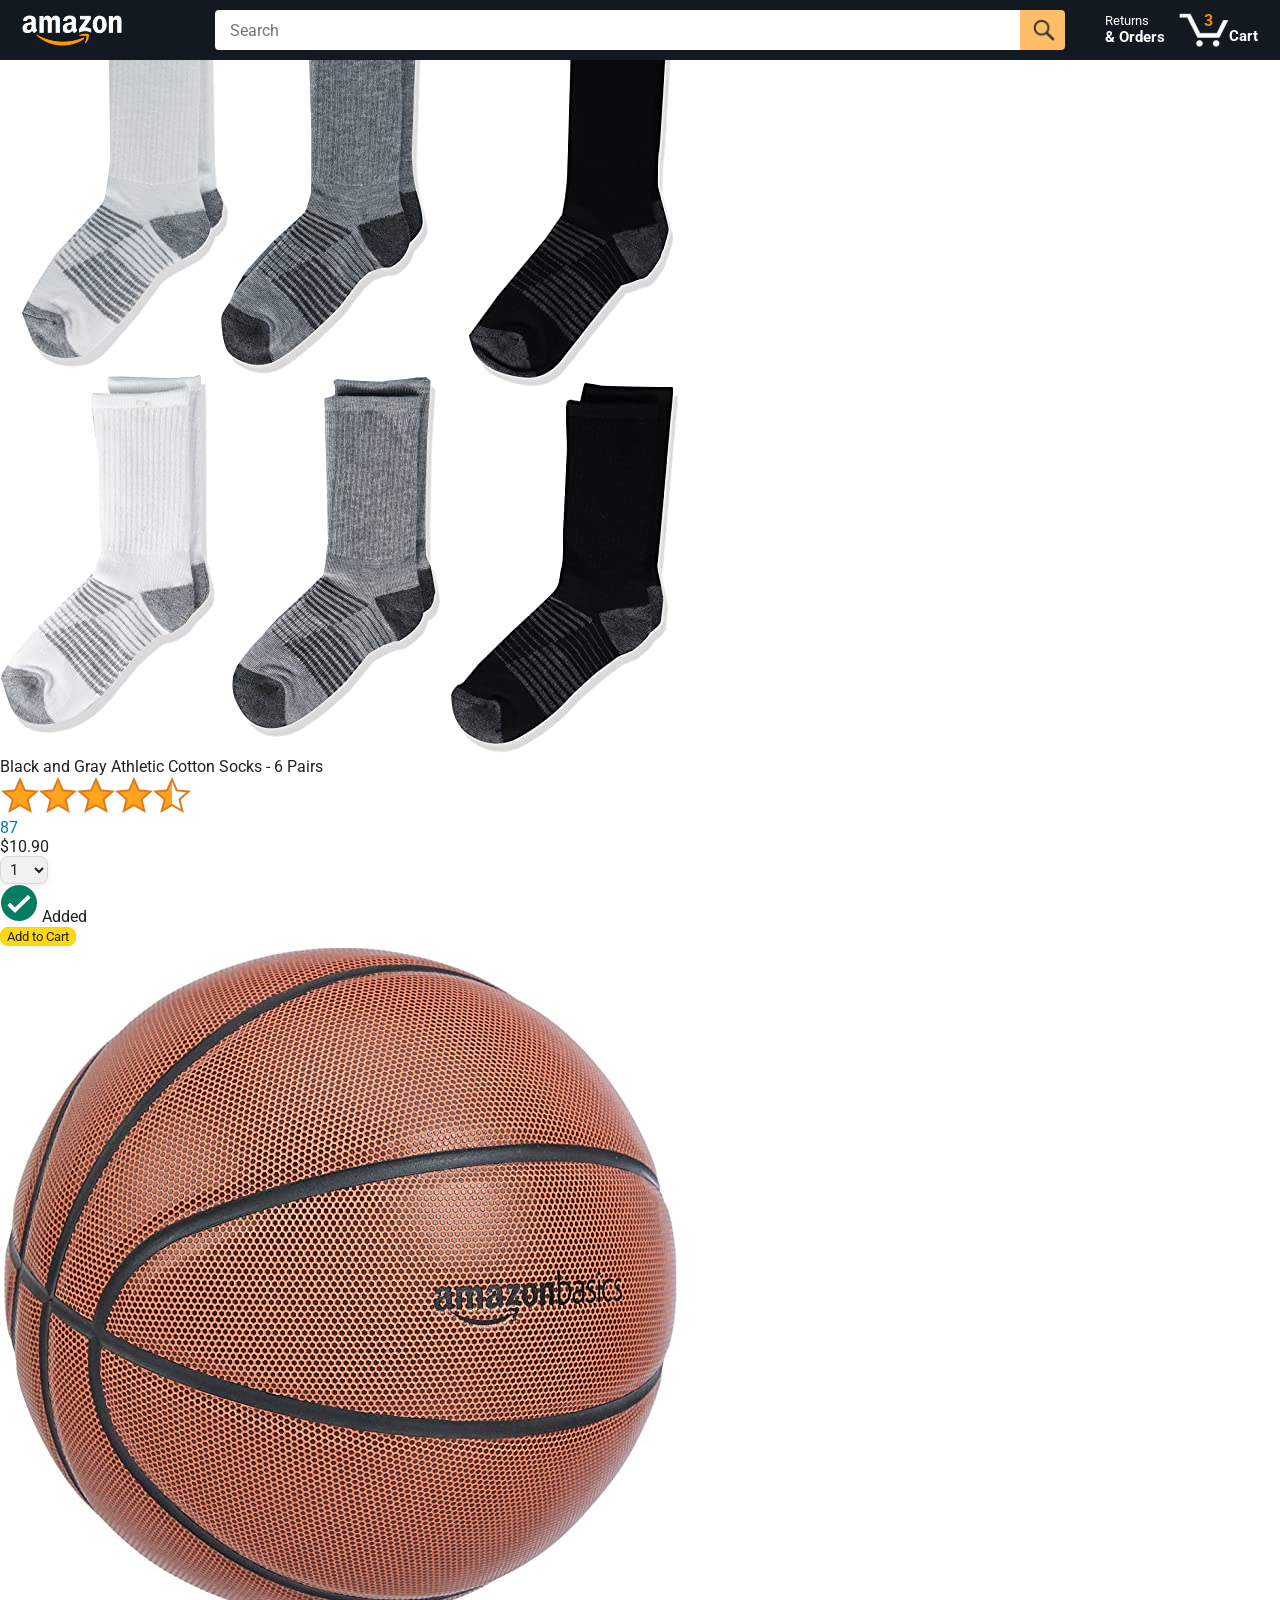
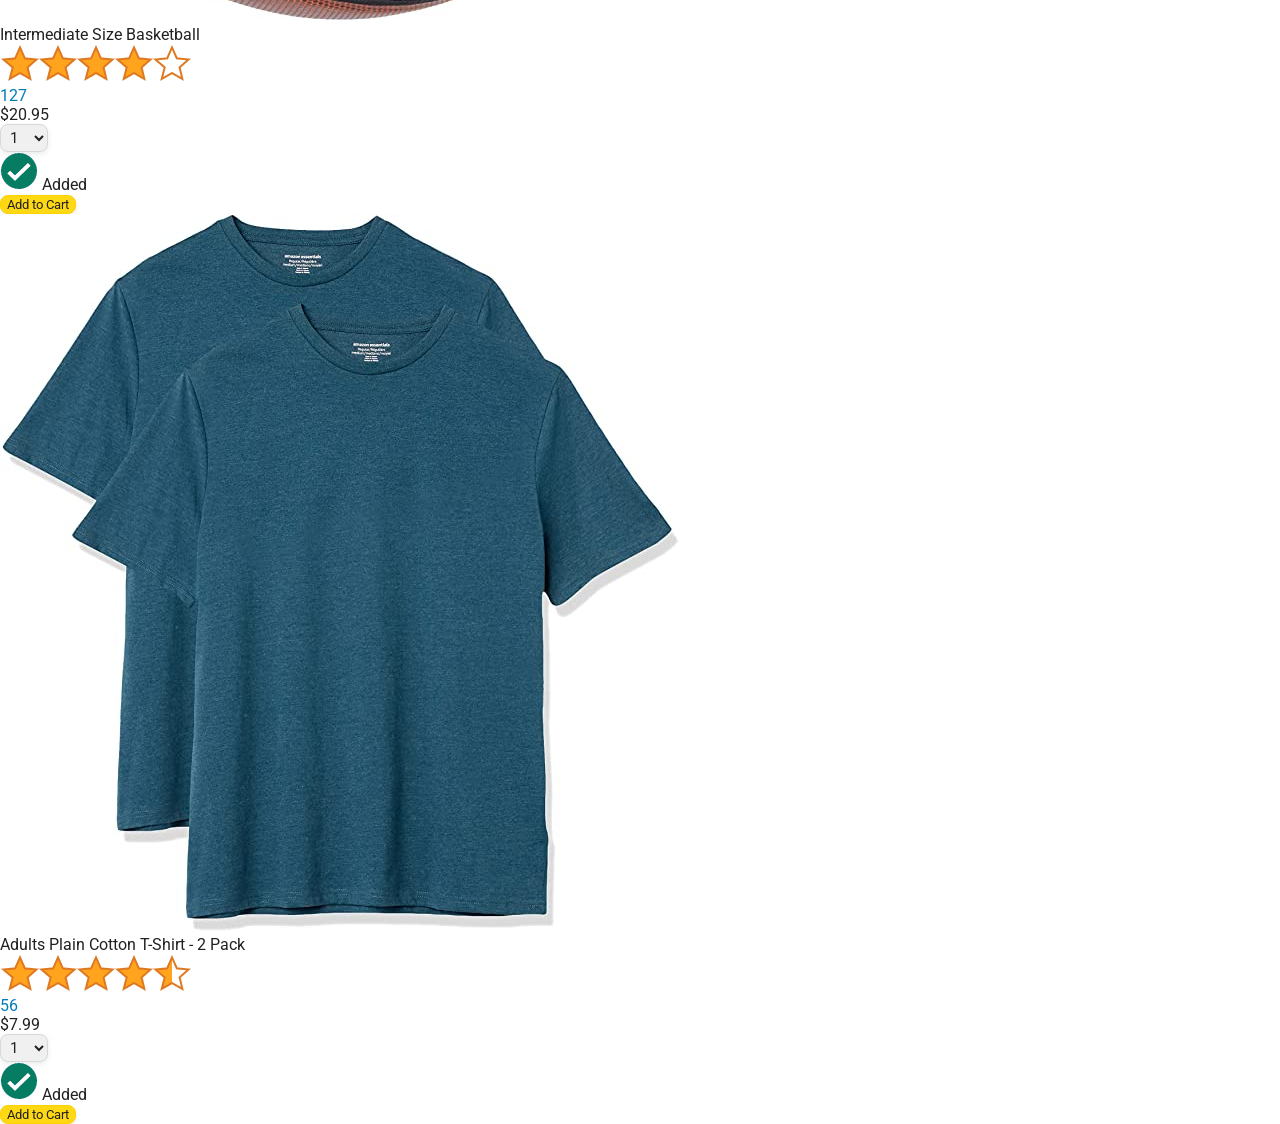
==== amazon.html @ 9285aa5b "added the starting HTML and CSS" ====
<!DOCTYPE html>
<html>
  <head>
    <title>Amazon Project</title>

    <!-- This code is needed for responsive design to work.
      (Responsive design = make the website look good on
      smaller screen sizes like a phone or a tablet). -->
    <meta name="viewport" content="width=device-width, initial-scale=1">

    <!-- Load a font called Roboto from Google Fonts. -->
    <link rel="preconnect" href="https://fonts.googleapis.com">
    <link rel="preconnect" href="https://fonts.gstatic.com" crossorigin>
    <link href="https://fonts.googleapis.com/css2?family=Roboto:wght@400;500;700&display=swap" rel="stylesheet">

    <!-- Here are the CSS files for this page. -->
    <link rel="stylesheet" href="styles/shared/general.css">
    <link rel="stylesheet" href="styles/shared/amazon-header.css">
    <link rel="stylesheet" href="styles/pages/amazon.css">
  </head>
  <body>
    <div class="amazon-header">
      <div class="amazon-header-left-section">
        <a href="amazon.html" class="header-link">
          <img class="amazon-logo"
            src="images/amazon-logo-white.png">
          <img class="amazon-mobile-logo"
            src="images/amazon-mobile-logo-white.png">
        </a>
      </div>

      <div class="amazon-header-middle-section">
        <input class="search-bar" type="text" placeholder="Search">

        <button class="search-button">
          <img class="search-icon" src="images/icons/search-icon.png">
        </button>
      </div>

      <div class="amazon-header-right-section">
        <a class="orders-link header-link" href="orders.html">
          <span class="returns-text">Returns</span>
          <span class="orders-text">& Orders</span>
        </a>

        <a class="cart-link header-link" href="checkout.html">
          <img class="cart-icon" src="images/icons/cart-icon.png">
          <div class="cart-quantity">3</div>
          <div class="cart-text">Cart</div>
        </a>
      </div>
    </div>

    <div class="main">
      <div class="products-grid">
        <div class="product-container">
          <div class="product-image-container">
            <img class="product-image"
              src="images/products/athletic-cotton-socks-6-pairs.jpg">
          </div>

          <div class="product-name limit-text-to-2-lines">
            Black and Gray Athletic Cotton Socks - 6 Pairs
          </div>

          <div class="product-rating-container">
            <img class="product-rating-stars"
              src="images/ratings/rating-45.png">
            <div class="product-rating-count link-primary">
              87
            </div>
          </div>

          <div class="product-price">
            $10.90
          </div>

          <div class="product-quantity-container">
            <select>
              <option selected value="1">1</option>
              <option value="2">2</option>
              <option value="3">3</option>
              <option value="4">4</option>
              <option value="5">5</option>
              <option value="6">6</option>
              <option value="7">7</option>
              <option value="8">8</option>
              <option value="9">9</option>
              <option value="10">10</option>
            </select>
          </div>

          <div class="product-spacer"></div>

          <div class="added-to-cart">
            <img src="images/icons/checkmark.png">
            Added
          </div>

          <button class="add-to-cart-button button-primary">
            Add to Cart
          </button>
        </div>

        <div class="product-container">
          <div class="product-image-container">
            <img class="product-image"
              src="images/products/intermediate-composite-basketball.jpg">
          </div>

          <div class="product-name limit-text-to-2-lines">
            Intermediate Size Basketball
          </div>

          <div class="product-rating-container">
            <img class="product-rating-stars"
              src="images/ratings/rating-40.png">
            <div class="product-rating-count link-primary">
              127
            </div>
          </div>

          <div class="product-price">
            $20.95
          </div>

          <div class="product-quantity-container">
            <select>
              <option selected value="1">1</option>
              <option value="2">2</option>
              <option value="3">3</option>
              <option value="4">4</option>
              <option value="5">5</option>
              <option value="6">6</option>
              <option value="7">7</option>
              <option value="8">8</option>
              <option value="9">9</option>
              <option value="10">10</option>
            </select>
          </div>

          <div class="product-spacer"></div>

          <div class="added-to-cart">
            <img src="images/icons/checkmark.png">
            Added
          </div>

          <button class="add-to-cart-button button-primary">
            Add to Cart
          </button>
        </div>

        <div class="product-container">
          <div class="product-image-container">
            <img class="product-image"
              src="images/products/adults-plain-cotton-tshirt-2-pack-teal.jpg">
          </div>

          <div class="product-name limit-text-to-2-lines">
            Adults Plain Cotton T-Shirt - 2 Pack
          </div>

          <div class="product-rating-container">
            <img class="product-rating-stars"
              src="images/ratings/rating-45.png">
            <div class="product-rating-count link-primary">
              56
            </div>
          </div>

          <div class="product-price">
            $7.99
          </div>

          <div class="product-quantity-container">
            <select>
              <option selected value="1">1</option>
              <option value="2">2</option>
              <option value="3">3</option>
              <option value="4">4</option>
              <option value="5">5</option>
              <option value="6">6</option>
              <option value="7">7</option>
              <option value="8">8</option>
              <option value="9">9</option>
              <option value="10">10</option>
            </select>
          </div>

          <div class="product-spacer"></div>

          <div class="added-to-cart">
            <img src="images/icons/checkmark.png">
            Added
          </div>

          <button class="add-to-cart-button button-primary">
            Add to Cart
          </button>
        </div>
      </div>
    </div>
  </body>
</html>
---- styles/shared/general.css ----
body {
  font-family: Roboto, Arial;
  color: rgb(33, 33, 33);
  /* The <body> element has a default margin of 8px
     on all sides. This removes the default margins. */
  margin: 0;
}

/* <p> elements have a default margin on the top
   and bottom. This removes the default margins. */
p {
  margin: 0;
}

button {
  cursor: pointer;
}

select {
  cursor: pointer;
}

input, select, button {
  font-family: Roboto, Arial;
}

.button-primary {
  color: rgb(33, 33, 33);
  background-color: rgb(255, 216, 20);
  border: 1px solid rgb(252, 210, 0);
  border-radius: 8px;
  cursor: pointer;
  box-shadow: 0 2px 5px rgba(213, 217, 217, 0.5);
}

.button-primary:hover {
  background-color: rgb(247, 202, 0);
  border: 1px solid rgb(242, 194, 0);
}

.button-primary:active {
  background: rgb(255, 216, 20);
  border-color: rgb(252, 210, 0);
  box-shadow: none;
}

.button-secondary {
  color: rgb(33, 33, 33);
  background: white;
  border: 1px solid rgb(213, 217, 217);
  border-radius: 8px;
  cursor: pointer;
  box-shadow: 0 2px 5px rgba(213, 217, 217, 0.5);
}

.button-secondary:hover {
  background-color: rgb(247, 250, 250);
}

.button-secondary:active {
  background-color: rgb(237, 253, 255);
  box-shadow: none;
}

/* These styles will limit text to 2 lines. Anything
   beyond 2 lines will be replaced with "..."
   You can find this code by using an A.I. tool or by
   searching in Google.
   https://css-tricks.com/almanac/properties/l/line-clamp/ */
.limit-text-to-2-lines {
  display: -webkit-box;
  -webkit-line-clamp: 2;
  -webkit-box-orient: vertical;
  overflow: hidden;
}

.link-primary {
  color: rgb(1, 124, 182);
  cursor: pointer;
}

.link-primary:hover {
  color: rgb(196, 80, 0);
}

/* Styles for dropdown selectors. */
select {
  color: rgb(33, 33, 33);
  background-color: rgb(240, 240, 240);
  border: 1px solid rgb(213, 217, 217);
  border-radius: 8px;
  padding: 3px 5px;
  font-size: 15px;
  cursor: pointer;
  box-shadow: 0 2px 5px rgba(213, 217, 217, 0.5);
}

select:focus,
input:focus {
  outline: 2px solid rgb(255, 153, 0);
}
---- styles/shared/amazon-header.css ----
.amazon-header {
  background-color: rgb(19, 25, 33);
  color: white;
  padding-left: 15px;
  padding-right: 15px;

  display: flex;
  align-items: center;
  justify-content: space-between;

  position: fixed;
  top: 0;
  left: 0;
  right: 0;
  height: 60px;
}

.amazon-header-left-section {
  width: 180px;
}

@media (max-width: 800px) {
  .amazon-header-left-section {
    width: unset;
  }
}

.header-link {
  display: inline-block;
  padding: 6px;
  border-radius: 2px;
  cursor: pointer;
  text-decoration: none;
  border: 1px solid rgba(0, 0, 0, 0);
}

.header-link:hover {
  border: 1px solid white;
}

.amazon-logo {
  width: 100px;
  margin-top: 5px;
}

.amazon-mobile-logo {
  display: none;
}

@media (max-width: 575px) {
  .amazon-logo {
    display: none;
  }

  .amazon-mobile-logo {
    display: block;
    height: 35px;
    margin-top: 5px;
  }
}

.amazon-header-middle-section {
  flex: 1;
  max-width: 850px;
  margin-left: 10px;
  margin-right: 10px;
  display: flex;
}

.search-bar {
  flex: 1;
  width: 0;
  font-size: 16px;
  height: 38px;
  padding-left: 15px;
  border: none;
  border-top-left-radius: 4px;
  border-bottom-left-radius: 4px;
  border-top-right-radius: 0;
  border-bottom-right-radius: 0;
}

.search-button {
  background-color: rgb(254, 189, 105);
  border: none;
  width: 45px;
  height: 40px;
  border-top-right-radius: 4px;
  border-bottom-right-radius: 4px;
  flex-shrink: 0;
}

.search-icon {
  height: 22px;
  margin-left: 2px;
  margin-top: 3px;
}

.amazon-header-right-section {
  width: 180px;
  flex-shrink: 0;
  display: flex;
  justify-content: end;
}

.orders-link {
  color: white;
}

.returns-text {
  display: block;
  font-size: 13px;
}

.orders-text {
  display: block;
  font-size: 15px;
  font-weight: 700;
}

.cart-link {
  color: white;
  display: flex;
  align-items: center;
  position: relative;
}

.cart-icon {
  width: 50px;
}

.cart-text {
  margin-top: 12px;
  font-size: 15px;
  font-weight: 700;
}

.cart-quantity {
  color: rgb(240, 136, 4);
  font-size: 16px;
  font-weight: 700;

  position: absolute;
  top: 4px;
  left: 22px;
  
  width: 26px;
  text-align: center;
}
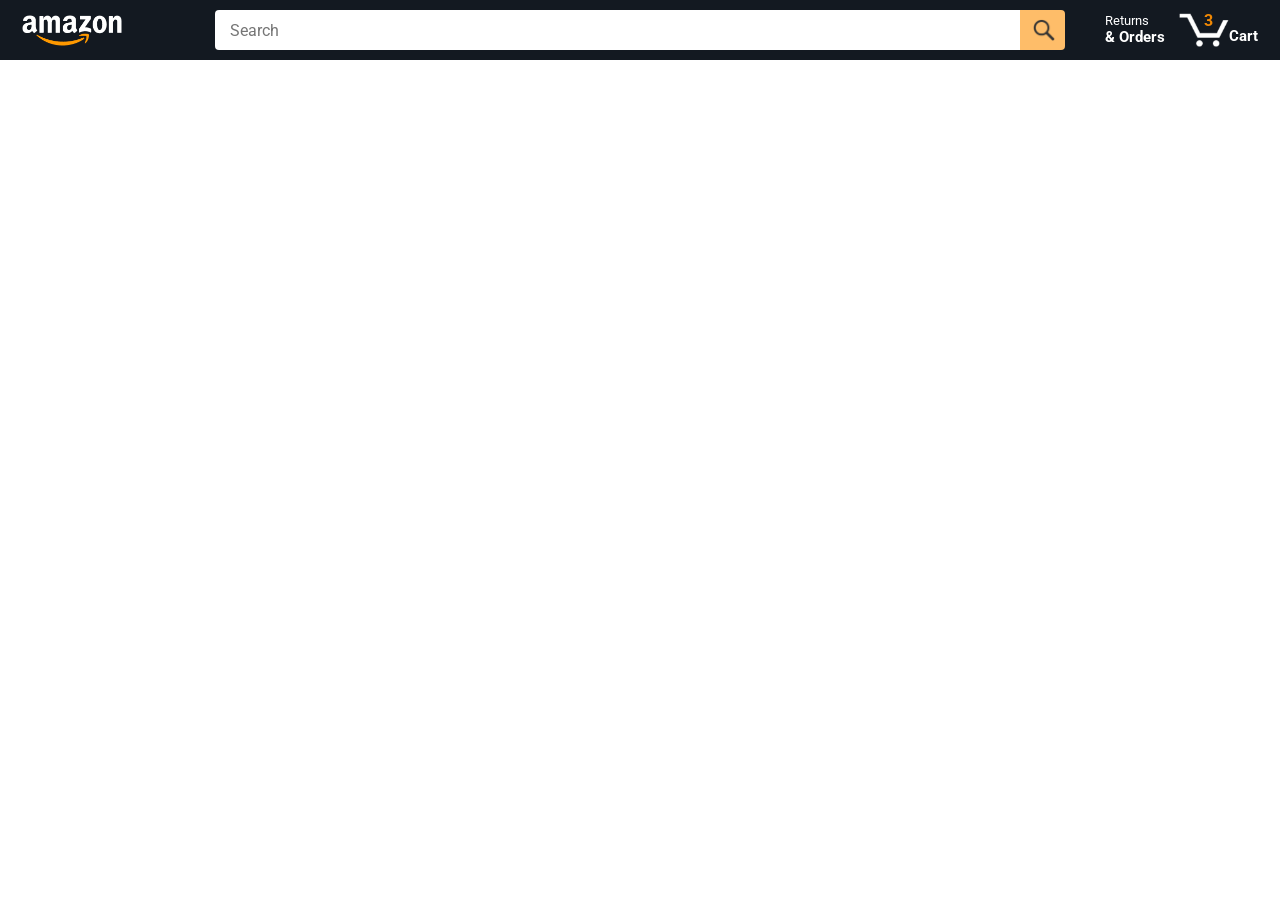
==== commit 7f6e5501: "use products.js file" ====
--- a/amazon.html
+++ b/amazon.html
@@ -52,154 +52,11 @@
     </div>
 
     <div class="main">
-      <div class="products-grid">
-        <div class="product-container">
-          <div class="product-image-container">
-            <img class="product-image"
-              src="images/products/athletic-cotton-socks-6-pairs.jpg">
-          </div>
+      <div class="products-grid js-products-grid">
 
-          <div class="product-name limit-text-to-2-lines">
-            Black and Gray Athletic Cotton Socks - 6 Pairs
-          </div>
-
-          <div class="product-rating-container">
-            <img class="product-rating-stars"
-              src="images/ratings/rating-45.png">
-            <div class="product-rating-count link-primary">
-              87
-            </div>
-          </div>
-
-          <div class="product-price">
-            $10.90
-          </div>
-
-          <div class="product-quantity-container">
-            <select>
-              <option selected value="1">1</option>
-              <option value="2">2</option>
-              <option value="3">3</option>
-              <option value="4">4</option>
-              <option value="5">5</option>
-              <option value="6">6</option>
-              <option value="7">7</option>
-              <option value="8">8</option>
-              <option value="9">9</option>
-              <option value="10">10</option>
-            </select>
-          </div>
-
-          <div class="product-spacer"></div>
-
-          <div class="added-to-cart">
-            <img src="images/icons/checkmark.png">
-            Added
-          </div>
-
-          <button class="add-to-cart-button button-primary">
-            Add to Cart
-          </button>
-        </div>
-
-        <div class="product-container">
-          <div class="product-image-container">
-            <img class="product-image"
-              src="images/products/intermediate-composite-basketball.jpg">
-          </div>
-
-          <div class="product-name limit-text-to-2-lines">
-            Intermediate Size Basketball
-          </div>
-
-          <div class="product-rating-container">
-            <img class="product-rating-stars"
-              src="images/ratings/rating-40.png">
-            <div class="product-rating-count link-primary">
-              127
-            </div>
-          </div>
-
-          <div class="product-price">
-            $20.95
-          </div>
-
-          <div class="product-quantity-container">
-            <select>
-              <option selected value="1">1</option>
-              <option value="2">2</option>
-              <option value="3">3</option>
-              <option value="4">4</option>
-              <option value="5">5</option>
-              <option value="6">6</option>
-              <option value="7">7</option>
-              <option value="8">8</option>
-              <option value="9">9</option>
-              <option value="10">10</option>
-            </select>
-          </div>
-
-          <div class="product-spacer"></div>
-
-          <div class="added-to-cart">
-            <img src="images/icons/checkmark.png">
-            Added
-          </div>
-
-          <button class="add-to-cart-button button-primary">
-            Add to Cart
-          </button>
-        </div>
-
-        <div class="product-container">
-          <div class="product-image-container">
-            <img class="product-image"
-              src="images/products/adults-plain-cotton-tshirt-2-pack-teal.jpg">
-          </div>
-
-          <div class="product-name limit-text-to-2-lines">
-            Adults Plain Cotton T-Shirt - 2 Pack
-          </div>
-
-          <div class="product-rating-container">
-            <img class="product-rating-stars"
-              src="images/ratings/rating-45.png">
-            <div class="product-rating-count link-primary">
-              56
-            </div>
-          </div>
-
-          <div class="product-price">
-            $7.99
-          </div>
-
-          <div class="product-quantity-container">
-            <select>
-              <option selected value="1">1</option>
-              <option value="2">2</option>
-              <option value="3">3</option>
-              <option value="4">4</option>
-              <option value="5">5</option>
-              <option value="6">6</option>
-              <option value="7">7</option>
-              <option value="8">8</option>
-              <option value="9">9</option>
-              <option value="10">10</option>
-            </select>
-          </div>
-
-          <div class="product-spacer"></div>
-
-          <div class="added-to-cart">
-            <img src="images/icons/checkmark.png">
-            Added
-          </div>
-
-          <button class="add-to-cart-button button-primary">
-            Add to Cart
-          </button>
-        </div>
       </div>
     </div>
+    <script src="data/products.js"></script>
+    <script src="scripts/amazon.js"></script>
   </body>
 </html>
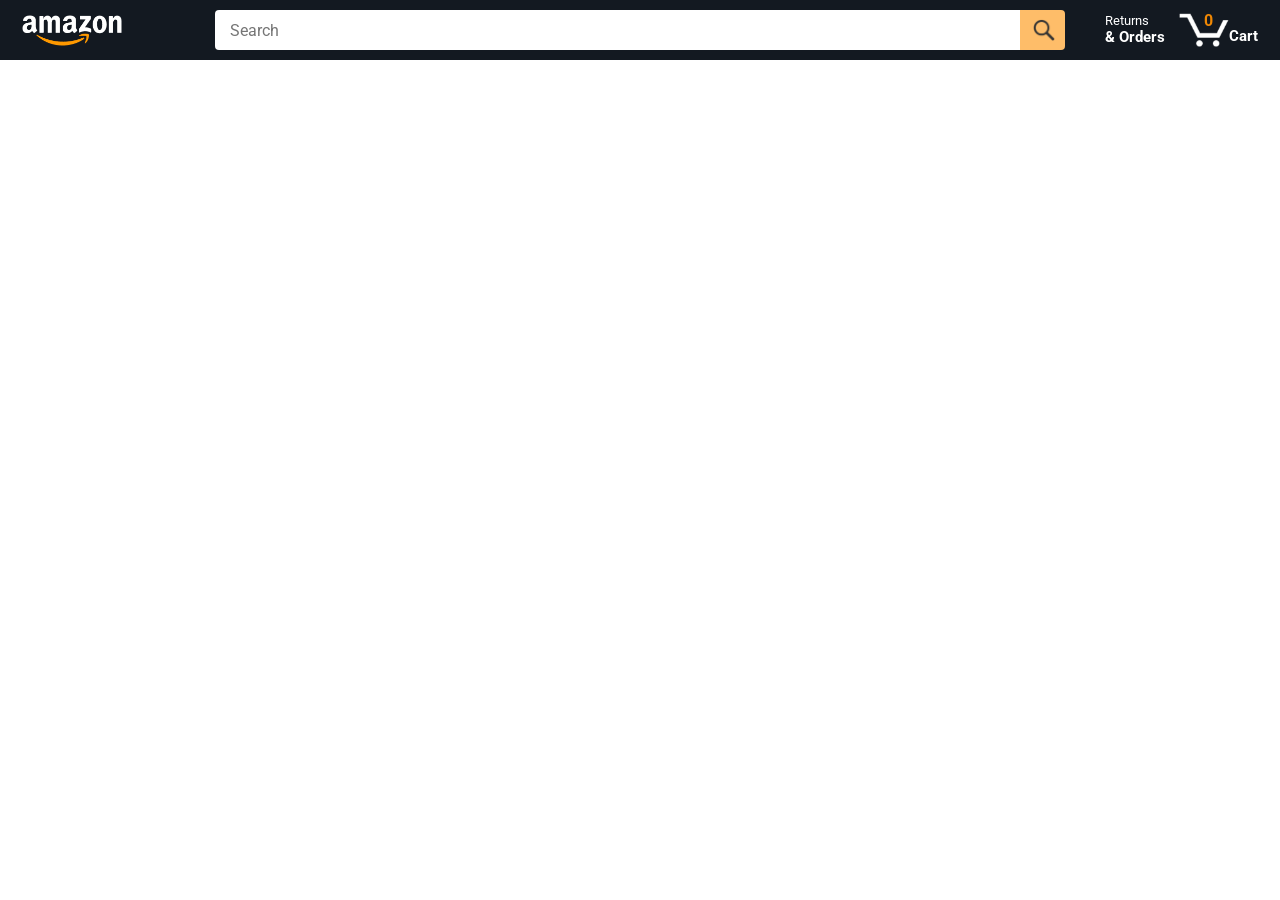
==== commit f7654a36: "made the cart and its functionality,made the cart quantity interactive" ====
--- a/amazon.html
+++ b/amazon.html
@@ -45,7 +45,7 @@
 
         <a class="cart-link header-link" href="checkout.html">
           <img class="cart-icon" src="images/icons/cart-icon.png">
-          <div class="cart-quantity">3</div>
+          <div class="cart-quantity js-cart-quantity">0</div>
           <div class="cart-text">Cart</div>
         </a>
       </div>
@@ -56,6 +56,7 @@
 
       </div>
     </div>
+    <script src="data/cart.js"></script>
     <script src="data/products.js"></script>
     <script src="scripts/amazon.js"></script>
   </body>
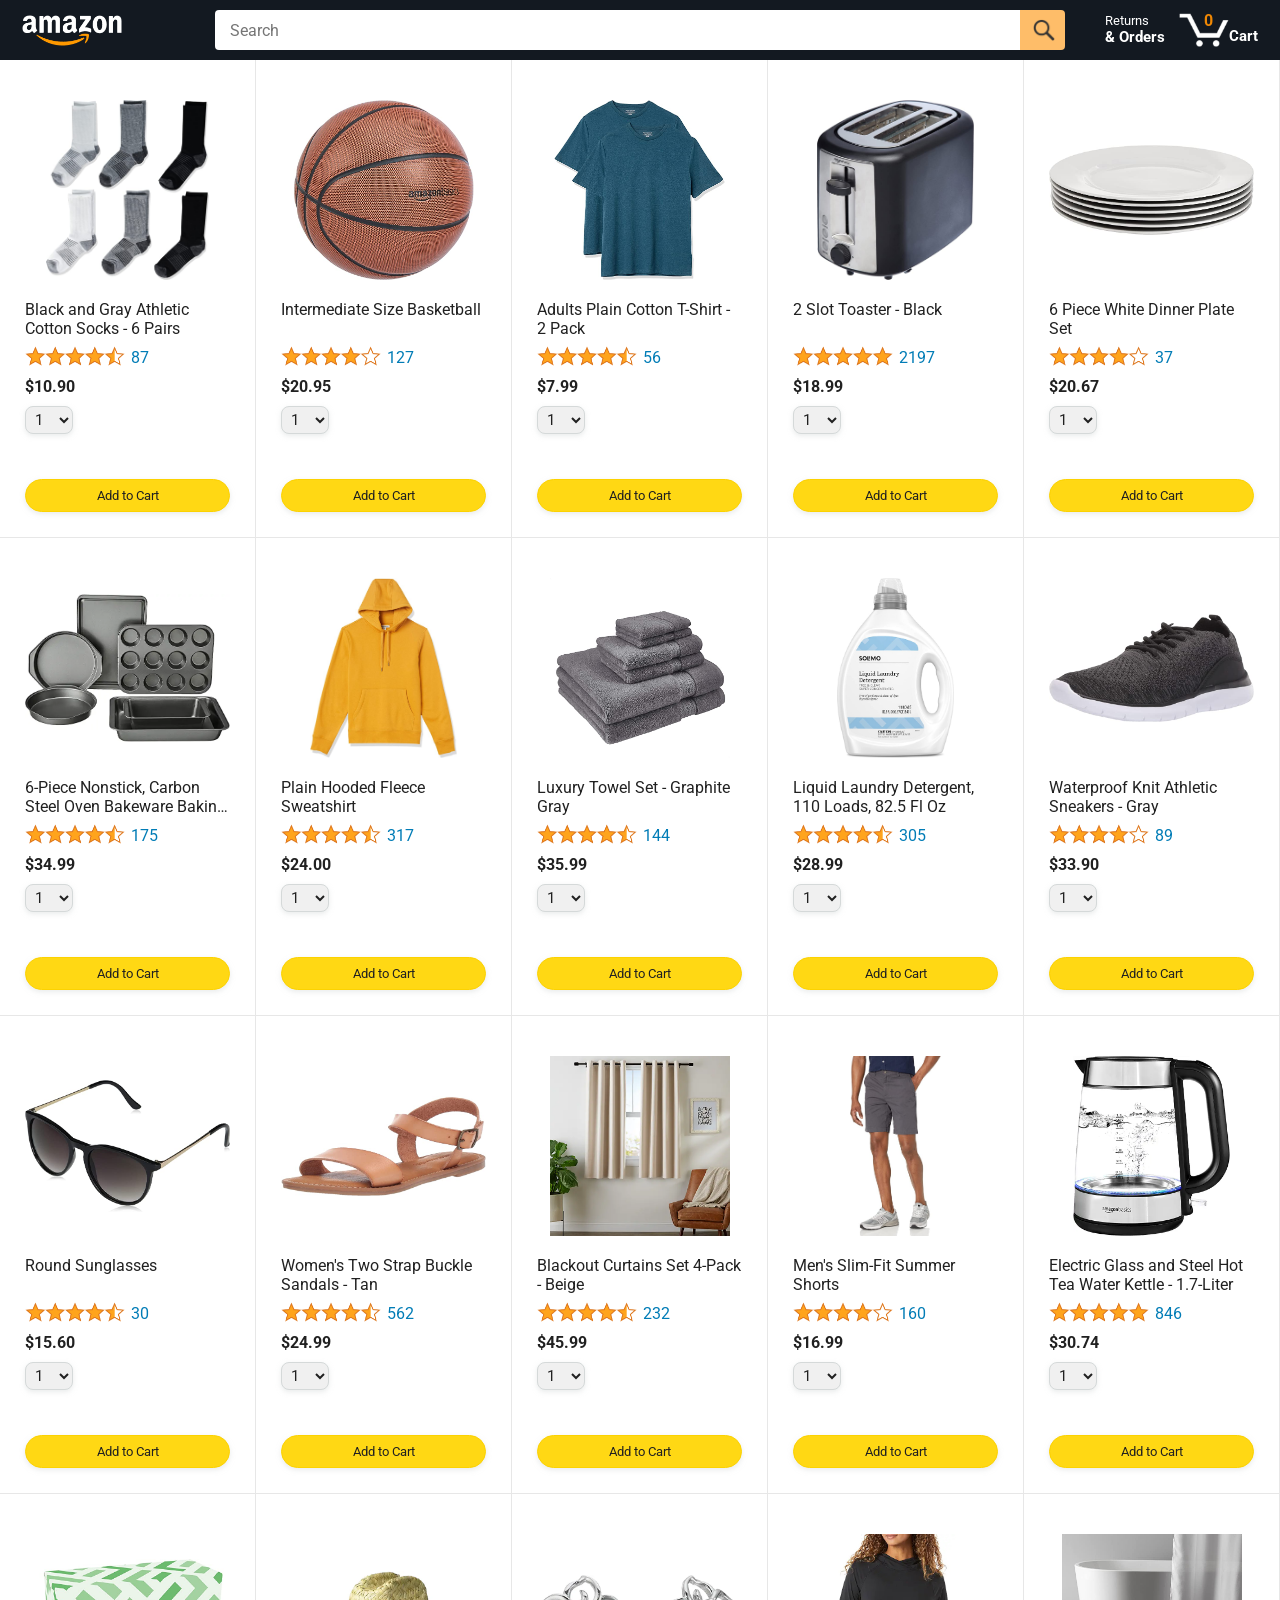
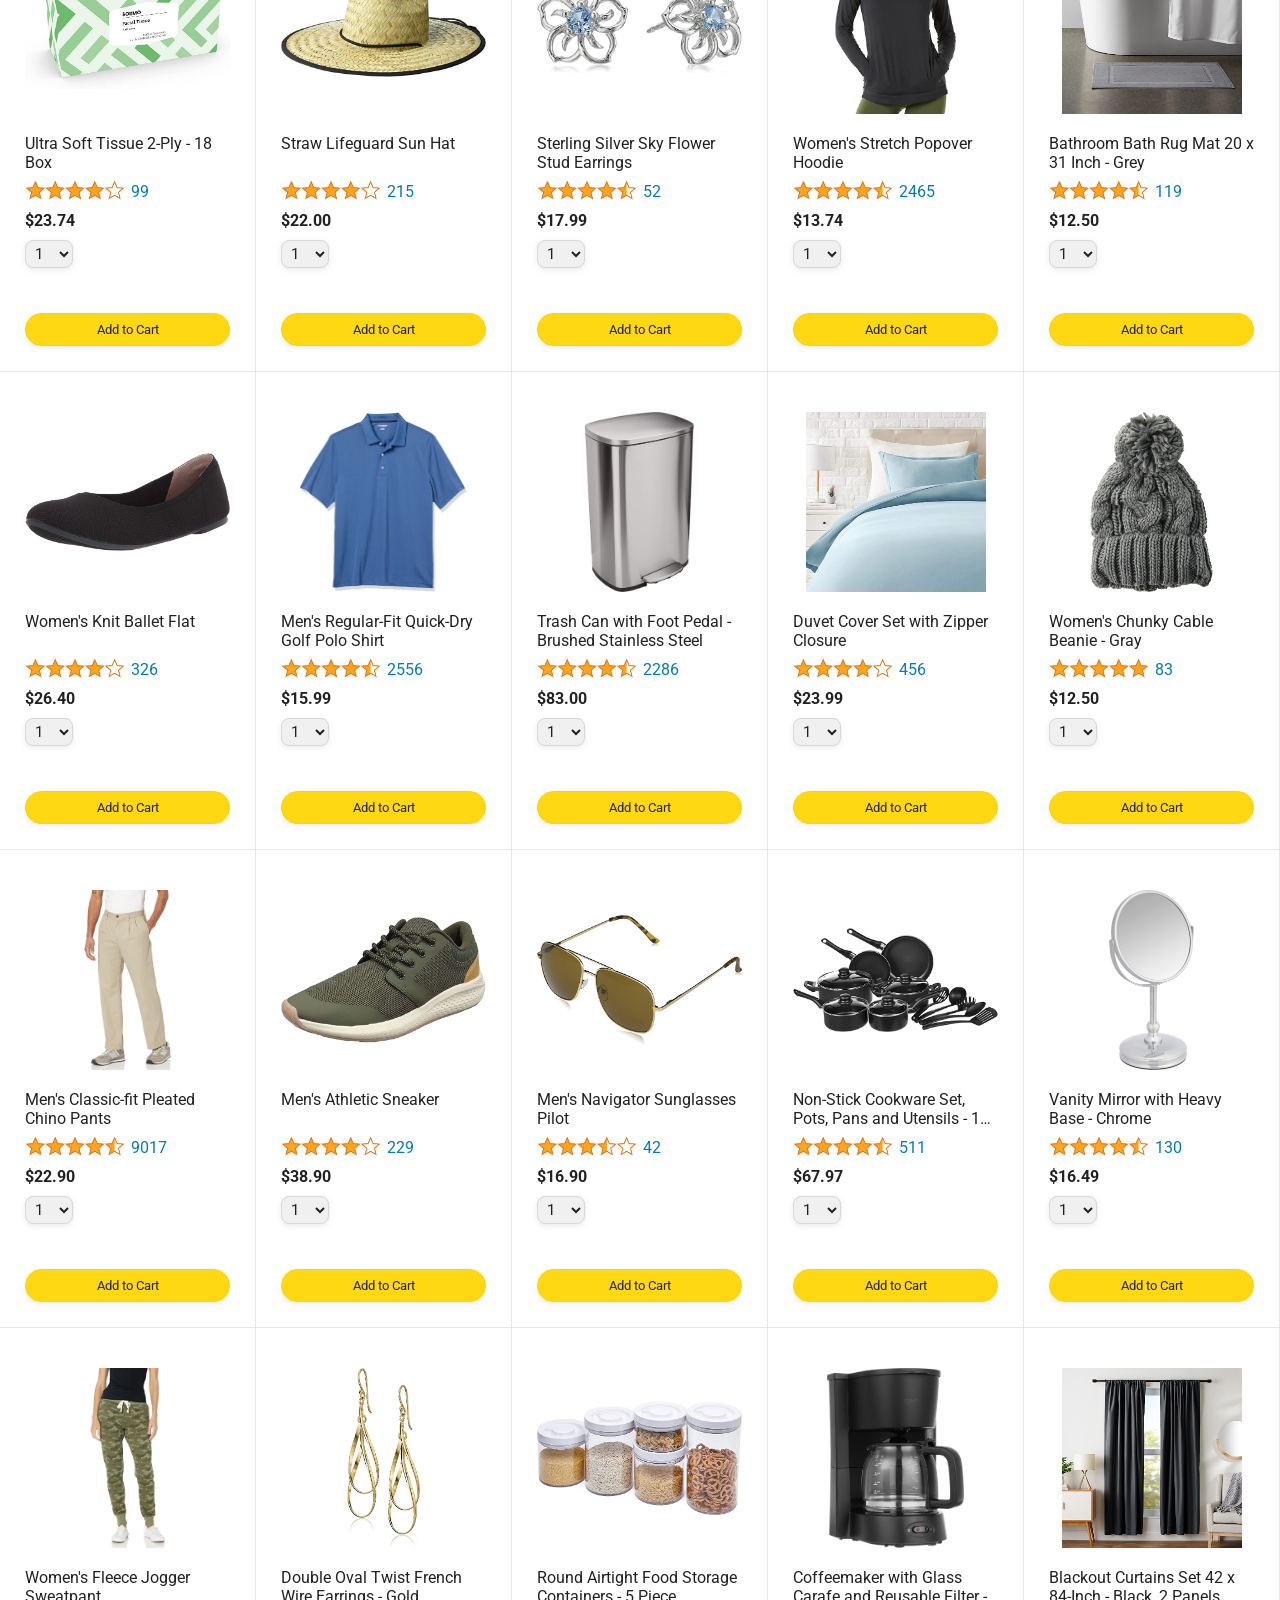
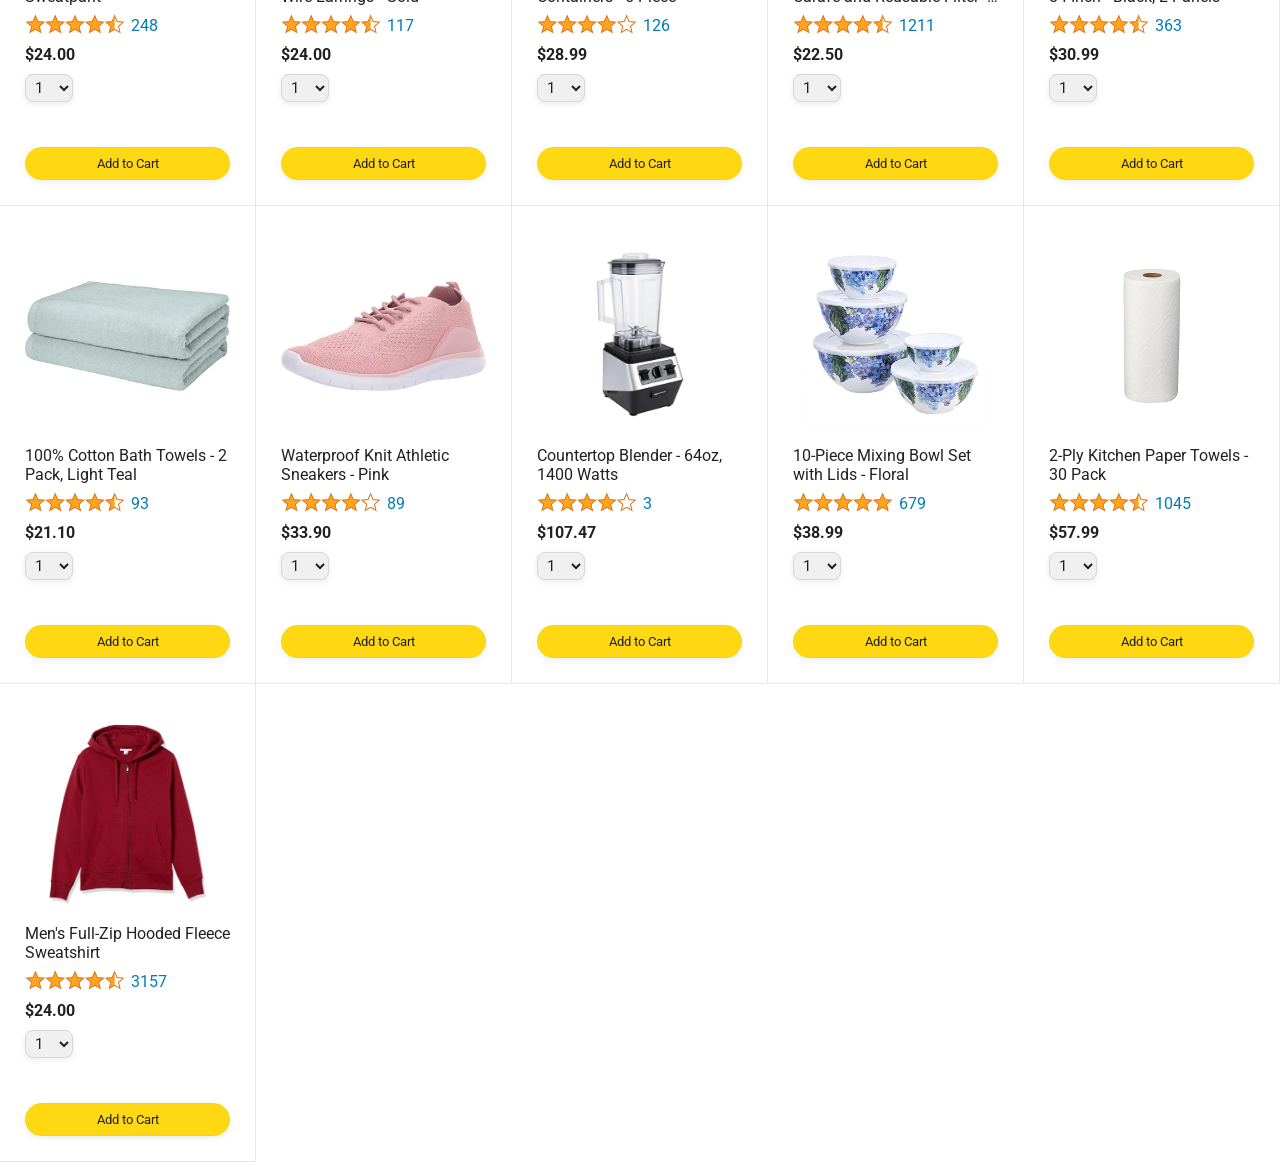
==== commit 0b5284a5: "produce HTML for order summary" ====
--- a/amazon.html
+++ b/amazon.html
@@ -1,4 +1,4 @@
-<!DOCTYPE html>
+<!doctype html>
 <html>
   <head>
     <title>Amazon Project</title>
@@ -6,34 +6,38 @@
     <!-- This code is needed for responsive design to work.
       (Responsive design = make the website look good on
       smaller screen sizes like a phone or a tablet). -->
-    <meta name="viewport" content="width=device-width, initial-scale=1">
+    <meta name="viewport" content="width=device-width, initial-scale=1" />
 
     <!-- Load a font called Roboto from Google Fonts. -->
-    <link rel="preconnect" href="https://fonts.googleapis.com">
-    <link rel="preconnect" href="https://fonts.gstatic.com" crossorigin>
-    <link href="https://fonts.googleapis.com/css2?family=Roboto:wght@400;500;700&display=swap" rel="stylesheet">
+    <link rel="preconnect" href="https://fonts.googleapis.com" />
+    <link rel="preconnect" href="https://fonts.gstatic.com" crossorigin />
+    <link
+      href="https://fonts.googleapis.com/css2?family=Roboto:wght@400;500;700&display=swap"
+      rel="stylesheet"
+    />
 
     <!-- Here are the CSS files for this page. -->
-    <link rel="stylesheet" href="styles/shared/general.css">
-    <link rel="stylesheet" href="styles/shared/amazon-header.css">
-    <link rel="stylesheet" href="styles/pages/amazon.css">
+    <link rel="stylesheet" href="styles/shared/general.css" />
+    <link rel="stylesheet" href="styles/shared/amazon-header.css" />
+    <link rel="stylesheet" href="styles/pages/amazon.css" />
   </head>
   <body>
     <div class="amazon-header">
       <div class="amazon-header-left-section">
         <a href="amazon.html" class="header-link">
-          <img class="amazon-logo"
-            src="images/amazon-logo-white.png">
-          <img class="amazon-mobile-logo"
-            src="images/amazon-mobile-logo-white.png">
+          <img class="amazon-logo" src="images/amazon-logo-white.png" />
+          <img
+            class="amazon-mobile-logo"
+            src="images/amazon-mobile-logo-white.png"
+          />
         </a>
       </div>
 
       <div class="amazon-header-middle-section">
-        <input class="search-bar" type="text" placeholder="Search">
+        <input class="search-bar" type="text" placeholder="Search" />
 
         <button class="search-button">
-          <img class="search-icon" src="images/icons/search-icon.png">
+          <img class="search-icon" src="images/icons/search-icon.png" />
         </button>
       </div>
 
@@ -44,7 +48,7 @@
         </a>
 
         <a class="cart-link header-link" href="checkout.html">
-          <img class="cart-icon" src="images/icons/cart-icon.png">
+          <img class="cart-icon" src="images/icons/cart-icon.png" />
           <div class="cart-quantity js-cart-quantity">0</div>
           <div class="cart-text">Cart</div>
         </a>
@@ -52,12 +56,9 @@
     </div>
 
     <div class="main">
-      <div class="products-grid js-products-grid">
+      <div class="products-grid js-products-grid"></div>
+    </div>
 
-      </div>
-    </div>
-    <script src="data/cart.js"></script>
-    <script src="data/products.js"></script>
-    <script src="scripts/amazon.js"></script>
+    <script type="module" src="scripts/amazon.js"></script>
   </body>
 </html>
--- a/styles/pages/amazon.css
+++ b/styles/pages/amazon.css
@@ -0,0 +1,160 @@
+.main {
+  margin-top: 60px;
+}
+
+.products-grid {
+  display: grid;
+
+  /* - In CSS Grid, 1fr means a column will take up the
+       remaining space in the grid.
+     - If we write 1fr 1fr ... 1fr; 8 times, this will
+       divide the grid into 8 columns, each taking up an
+       equal amount of the space.
+     - repeat(8, 1fr); is a shortcut for repeating "1fr"
+       8 times (instead of typing out "1fr" 8 times).
+       repeat(...) is a special property that works with
+       display: grid; */
+  grid-template-columns: repeat(8, 1fr);
+}
+
+/* @media is used to create responsive design (making the
+   website look good on any screen size). This @media
+   means when the screen width is 2000px or less, we
+   will divide the grid into 7 columns instead of 8. */
+@media (max-width: 2000px) {
+  .products-grid {
+    grid-template-columns: repeat(7, 1fr);
+  }
+}
+
+/* This @media means when the screen width is 1600px or
+   less, we will divide the grid into 6 columns. */
+@media (max-width: 1600px) {
+  .products-grid {
+    grid-template-columns: repeat(6, 1fr);
+  }
+}
+
+@media (max-width: 1300px) {
+  .products-grid {
+    grid-template-columns: repeat(5, 1fr);
+  }
+}
+
+@media (max-width: 1000px) {
+  .products-grid {
+    grid-template-columns: repeat(4, 1fr);
+  }
+}
+
+@media (max-width: 800px) {
+  .products-grid {
+    grid-template-columns: repeat(3, 1fr);
+  }
+}
+
+@media (max-width: 575px) {
+  .products-grid {
+    grid-template-columns: repeat(2, 1fr);
+  }
+}
+
+@media (max-width: 450px) {
+  .products-grid {
+    grid-template-columns: 1fr;
+  }
+}
+
+.product-container {
+  padding-top: 40px;
+  padding-bottom: 25px;
+  padding-left: 25px;
+  padding-right: 25px;
+
+  border-right: 1px solid rgb(231, 231, 231);
+  border-bottom: 1px solid rgb(231, 231, 231);
+
+  display: flex;
+  flex-direction: column;
+}
+
+.product-image-container {
+  display: flex;
+  justify-content: center;
+  align-items: center;
+
+  height: 180px;
+  margin-bottom: 20px;
+}
+
+.product-image {
+  /* Images will overflow their container by default. To
+    prevent this, we set max-width and max-height to 100%
+    so they stay inside their container. */
+  max-width: 100%;
+  max-height: 100%;
+}
+
+.product-name {
+  height: 40px;
+  margin-bottom: 5px;
+}
+
+.product-rating-container {
+  display: flex;
+  align-items: center;
+  margin-bottom: 10px;
+}
+
+.product-rating-stars {
+  width: 100px;
+  margin-right: 6px;
+}
+
+.product-rating-count {
+  color: rgb(1, 124, 182);
+  cursor: pointer;
+  margin-top: 3px;
+}
+
+.product-price {
+  font-weight: 700;
+  margin-bottom: 10px;
+}
+
+.product-quantity-container {
+  margin-bottom: 17px;
+}
+
+.product-spacer {
+  flex: 1;
+}
+
+.added-to-cart {
+  color: rgb(6, 125, 98);
+  font-size: 16px;
+
+  display: flex;
+  align-items: center;
+  margin-bottom: 8px;
+
+  /* At first, the "Added to cart" message will
+     be invisible. Use JavaScript to change the
+     opacity and make it visible. */
+  opacity: 0;
+}
+
+.added-to-cart img {
+  height: 20px;
+  margin-right: 5px;
+}
+
+.add-to-cart-button {
+  width: 100%;
+  padding: 8px;
+  border-radius: 50px;
+}
+
+.added {
+  opacity: 1;
+}
